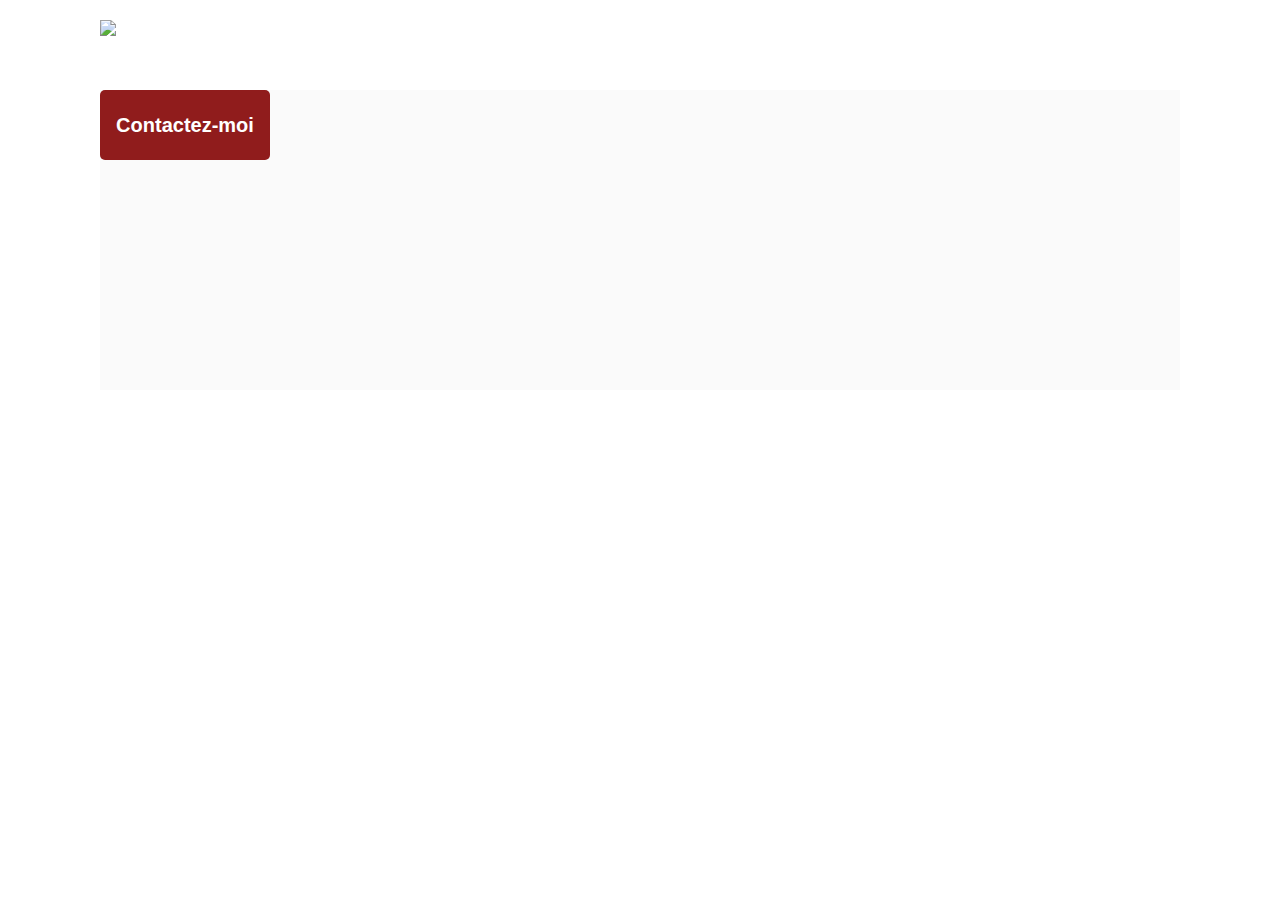
==== photographer.html @ 0a45e3cf "Allègement du code pour JS index" ====
<!DOCTYPE html>
<html>
  <head>
    <link href="sass/style.css" rel="stylesheet" type="text/css" />
    <meta charset="utf-8" />
    <meta name="viewport" content="width=device-width, initial-scale=1" />
    <link rel="icon" type="image/png" href="assets/favicon.png" />
    <link
      href="https://fonts.googleapis.com/css?family=DM+Sans&display=swap"
      rel="stylesheet"
    />
    <title>Fisheye - photographer</title>
    <link rel="icon" type="image/x-icon" href="/assets/icons/favicon.png">
  </head>
  <body>
    <header>
      <img src="assets/images/logo.png" class="logo" />
    </header>
    <main id="main">
      <div class="photograph-header">
        <button class="contact_button" onclick="displayModal()">
          Contactez-moi
        </button>
      </div>
    </main>
    <div id="contact_modal">
      <div class="modal">
        <header>
          <h2>Contactez-moi</h2>
          <img src="assets/icons/close.svg" onclick="closeModal()" />
        </header>
        <form>
          <div>
            <label>Prénom</label>
            <input />
          </div>
          <div>
            <label>Nom</label>
            <input />
          </div>
          <div>
            <label>Email</label>
            <input />
          </div>
          <div>
            <label>Votre message</label>
            <input />
          </div>
          <button class="contact_button">Envoyer</button>
        </form>
      </div>
    </div>
    <script src="scripts/factories/photographer-cards.js"></script>
    <script src="scripts/pages/index.js"></script>
    <script src="scripts/pages/photographer.js"></script>
    <script src="/scripts/utils/contactForm.js"></script>
  </body>
</html>
---- sass/style.css ----
* {
  margin: 0;
  padding: 0;
  -webkit-box-sizing: border-box;
          box-sizing: border-box;
}

body {
  font-family: "DM Sans", sans-serif;
  margin-bottom: 50px;
}

a {
  text-decoration: none;
  color: unset;
  font-weight: unset;
}

header {
  display: -webkit-box;
  display: -ms-flexbox;
  display: flex;
  -webkit-box-orient: horizontal;
  -webkit-box-direction: normal;
      -ms-flex-direction: row;
          flex-direction: row;
  -webkit-box-pack: justify;
      -ms-flex-pack: justify;
          justify-content: space-between;
  -webkit-box-align: center;
      -ms-flex-align: center;
          align-items: center;
  height: 90px;
}

h1 {
  color: #901C1C;
  margin-right: 100px;
}

.logo {
  height: 50px;
  margin-left: 100px;
}

.photographer_section {
  display: -ms-grid;
  display: grid;
  -ms-grid-columns: 1fr 1fr 1fr;
      grid-template-columns: 1fr 1fr 1fr;
  gap: 70px;
  margin-top: 100px;
}

.photographer-card {
  justify-self: center;
  display: -webkit-box;
  display: -ms-flexbox;
  display: flex;
  -webkit-box-pack: center;
      -ms-flex-pack: center;
          justify-content: center;
  -webkit-box-align: center;
      -ms-flex-align: center;
          align-items: center;
  -webkit-box-orient: vertical;
  -webkit-box-direction: normal;
      -ms-flex-direction: column;
          flex-direction: column;
}

.photographer-card__link {
  justify-self: center;
  display: -webkit-box;
  display: -ms-flexbox;
  display: flex;
  -webkit-box-pack: center;
      -ms-flex-pack: center;
          justify-content: center;
  -webkit-box-align: center;
      -ms-flex-align: center;
          align-items: center;
  -webkit-box-orient: vertical;
  -webkit-box-direction: normal;
      -ms-flex-direction: column;
          flex-direction: column;
}

.photographer-card__link__portrait {
  height: 200px;
  width: 200px;
  border-radius: 50%;
  -o-object-fit: cover;
     object-fit: cover;
}

.photographer-card__link__name {
  color: #D3573C;
  font-size: 30px;
}

.photographer-card__city {
  font-size: 13px;
  color: #901C1C;
}

.photographer-card__tagline {
  font-size: 10px;
}

.photographer-card__price {
  font-size: 9px;
  color: #525252;
}

.photographer_section article p {
  padding: 0;
  margin: 0;
}

.photograph-header {
  background-color: #fafafa;
  height: 300px;
  margin: 0 100px;
}

.contact_button {
  font-size: 20px;
  font-weight: bold;
  color: white;
  padding: 11px;
  width: 170px;
  height: 70px;
  border: none;
  background-color: #901C1C;
  border-radius: 5px;
  cursor: pointer;
}

#contact_modal {
  display: none;
}

.modal {
  border-radius: 5px;
  background-color: #db8876;
  width: 50%;
  display: -webkit-box;
  display: -ms-flexbox;
  display: flex;
  -webkit-box-orient: vertical;
  -webkit-box-direction: normal;
      -ms-flex-direction: column;
          flex-direction: column;
  -webkit-box-align: center;
      -ms-flex-align: center;
          align-items: center;
  -webkit-box-pack: justify;
      -ms-flex-pack: justify;
          justify-content: space-between;
  padding: 35px;
  margin: auto;
}

.modal header {
  -webkit-box-pack: justify;
      -ms-flex-pack: justify;
          justify-content: space-between;
  width: 100%;
}

.modal header img {
  cursor: pointer;
}

.modal header h2 {
  font-size: 64px;
  font-weight: normal;
  text-align: center;
}

form {
  display: -webkit-box;
  display: -ms-flexbox;
  display: flex;
  width: 100%;
  -webkit-box-orient: vertical;
  -webkit-box-direction: normal;
      -ms-flex-direction: column;
          flex-direction: column;
  -webkit-box-align: start;
      -ms-flex-align: start;
          align-items: flex-start;
}

form label {
  color: #312e2e;
  font-size: 36px;
}

form div {
  display: -webkit-box;
  display: -ms-flexbox;
  display: flex;
  -webkit-box-orient: vertical;
  -webkit-box-direction: normal;
      -ms-flex-direction: column;
          flex-direction: column;
  width: 100%;
  -webkit-box-align: self-start;
      -ms-flex-align: self-start;
          align-items: self-start;
  margin-bottom: 26px;
}

form input {
  width: 100%;
  height: 68px;
  border: none;
  border-radius: 5px;
}

@media screen and (max-width: 992px) {
  header {
    display: -webkit-box;
    display: -ms-flexbox;
    display: flex;
    -webkit-box-orient: vertical;
    -webkit-box-direction: normal;
        -ms-flex-direction: column;
            flex-direction: column;
    -webkit-box-align: center;
        -ms-flex-align: center;
            align-items: center;
    margin-top: 50px;
    height: -webkit-fit-content;
    height: -moz-fit-content;
    height: fit-content;
  }
  header a {
    -ms-flex-item-align: center;
        -ms-grid-row-align: center;
        align-self: center;
  }
  .logo {
    margin-left: 0;
  }
  h1 {
    margin-right: 0;
    margin-top: 100px;
  }
  .photographer_section {
    -ms-grid-columns: 1fr 1fr;
        grid-template-columns: 1fr 1fr;
  }
}

@media screen and (max-width: 768px) {
  .photographer_section {
    -ms-grid-columns: 1fr;
        grid-template-columns: 1fr;
  }
}
/*# sourceMappingURL=style.css.map */
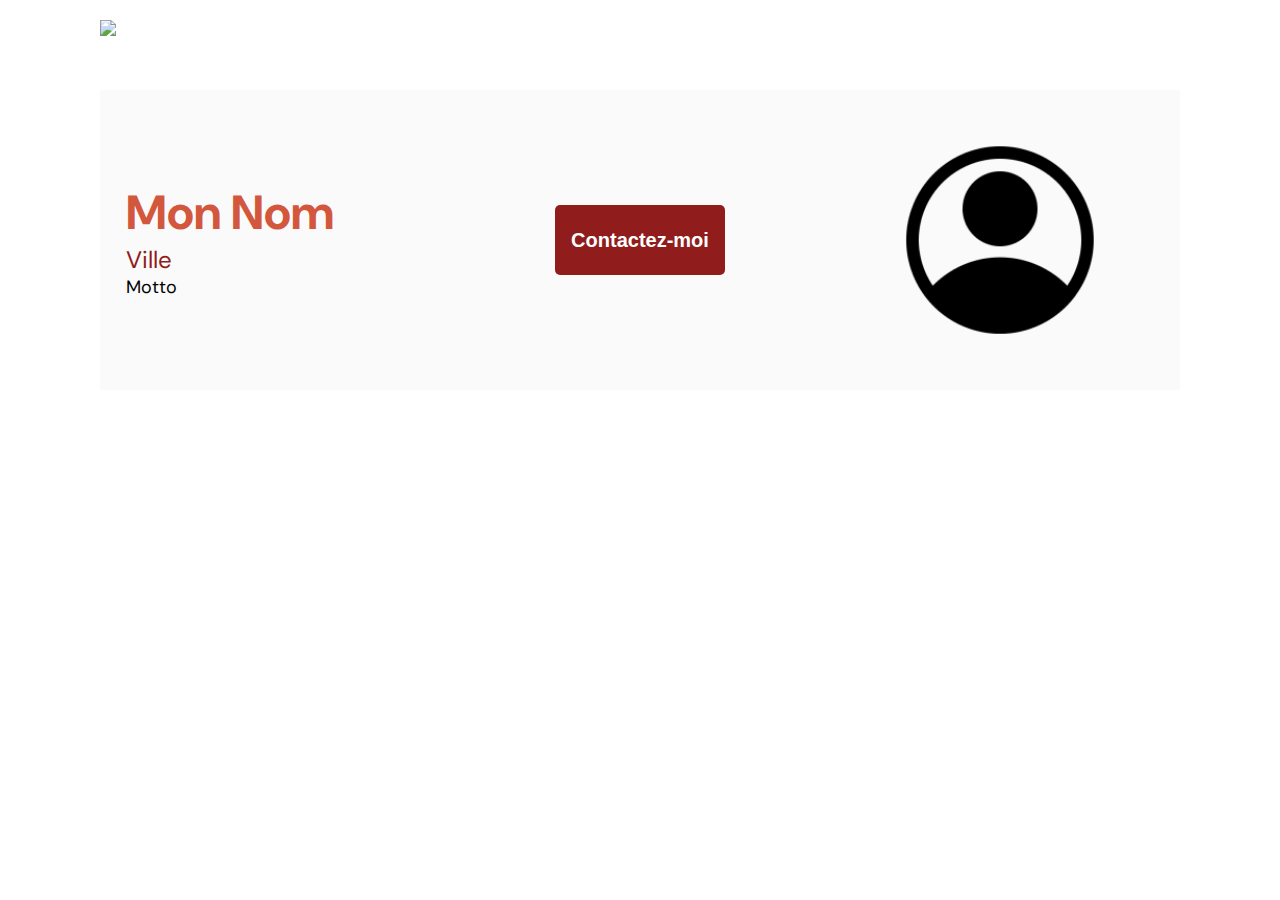
==== commit aded700e: "Mise en place du header (page photographe) No data" ====
--- a/photographer.html
+++ b/photographer.html
@@ -18,9 +18,6 @@
     </header>
     <main id="main">
       <div class="photograph-header">
-        <button class="contact_button" onclick="displayModal()">
-          Contactez-moi
-        </button>
       </div>
     </main>
     <div id="contact_modal">
--- a/sass/style.css
+++ b/sass/style.css
@@ -14,6 +14,14 @@
   text-decoration: none;
   color: unset;
   font-weight: unset;
+}
+
+.portrait {
+  height: 200px;
+  width: 200px;
+  border-radius: 50%;
+  -o-object-fit: cover;
+     object-fit: cover;
 }
 
 header {
@@ -86,14 +94,6 @@
           flex-direction: column;
 }
 
-.photographer-card__link__portrait {
-  height: 200px;
-  width: 200px;
-  border-radius: 50%;
-  -o-object-fit: cover;
-     object-fit: cover;
-}
-
 .photographer-card__link__name {
   color: #D3573C;
   font-size: 30px;
@@ -119,9 +119,31 @@
 }
 
 .photograph-header {
+  display: -ms-grid;
+  display: grid;
+  -ms-grid-columns: 1fr 1fr 1fr;
+      grid-template-columns: 1fr 1fr 1fr;
+  justify-items: center;
+  -webkit-box-align: center;
+      -ms-flex-align: center;
+          align-items: center;
   background-color: #fafafa;
   height: 300px;
   margin: 0 100px;
+}
+
+.photograph-header__name {
+  color: #D3573C;
+  font-size: 48px;
+}
+
+.photograph-header__city {
+  color: #901C1C;
+  font-size: 24px;
+}
+
+.photograph-header__tagline {
+  font-size: 18px;
 }
 
 .contact_button {
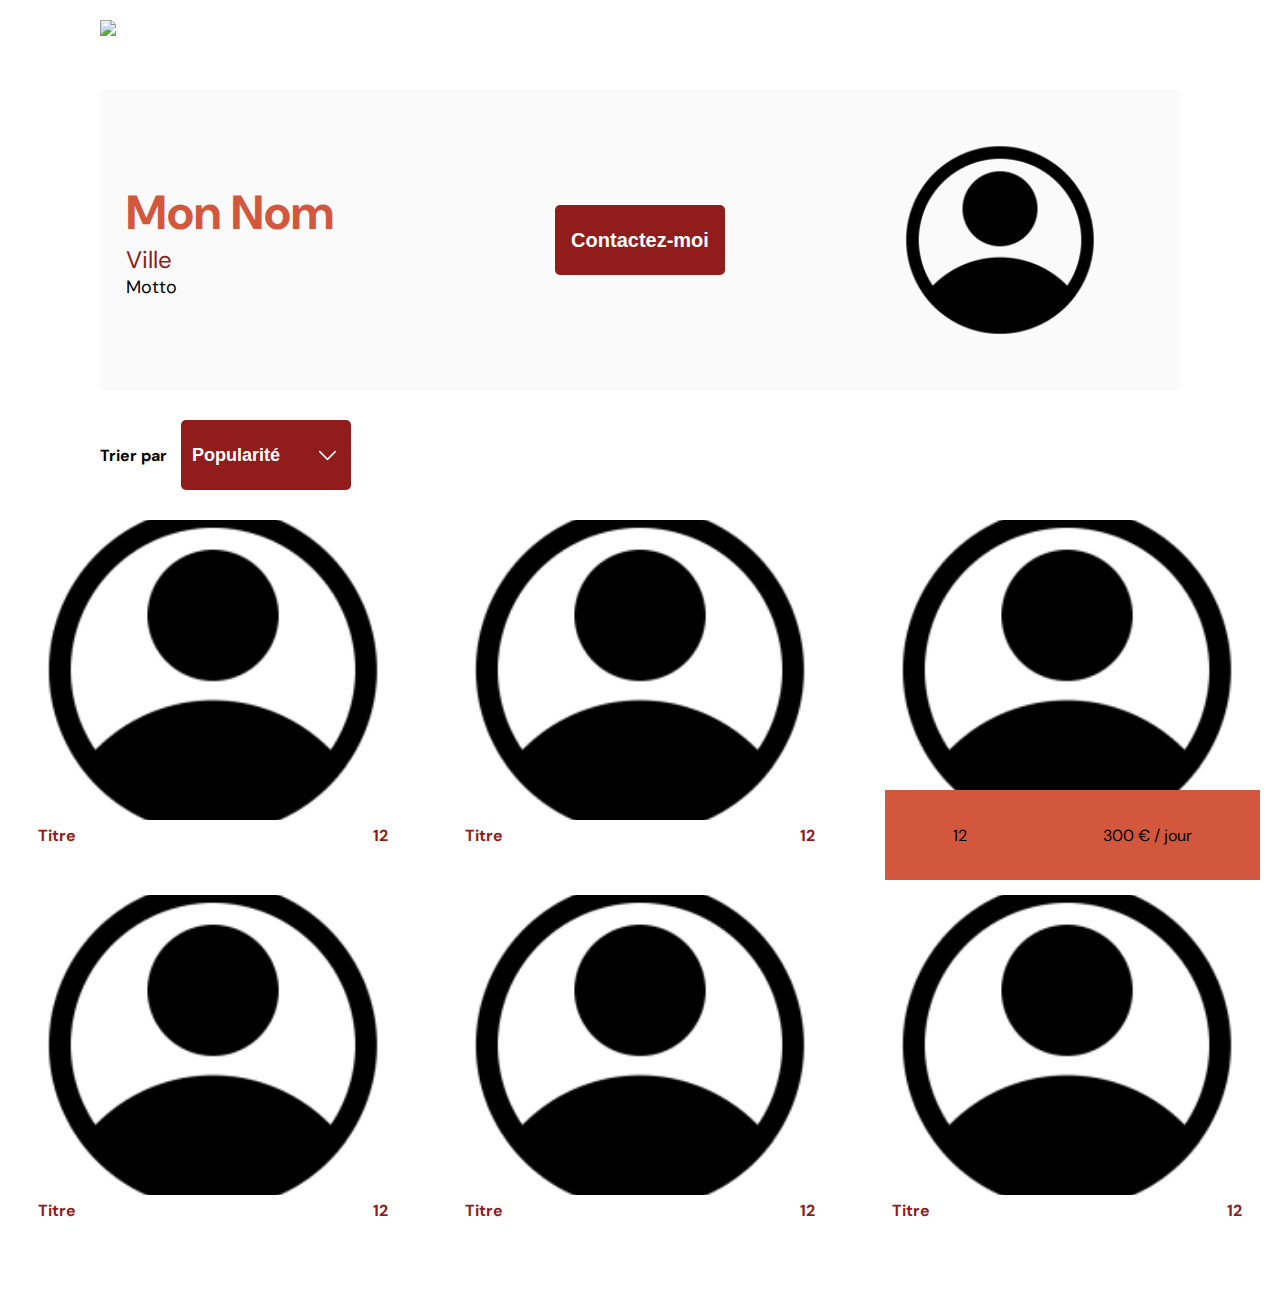
==== commit fe2c7508: "Intégration HTML pour la page photographer (No JS)" ====
--- a/photographer.html
+++ b/photographer.html
@@ -4,6 +4,7 @@
     <link href="sass/style.css" rel="stylesheet" type="text/css" />
     <meta charset="utf-8" />
     <meta name="viewport" content="width=device-width, initial-scale=1" />
+    <script src="https://kit.fontawesome.com/9fa366edcd.js" crossorigin="anonymous"></script>
     <link rel="icon" type="image/png" href="assets/favicon.png" />
     <link
       href="https://fonts.googleapis.com/css?family=DM+Sans&display=swap"
@@ -18,6 +19,59 @@
     </header>
     <main id="main">
       <div class="photograph-header">
+      </div>
+
+      <div class="sticker">
+        <p class=sticker__likes>12 <span class="fas fa-heart"></span></p>
+        <p class="sticker__price">300 € / jour</p>
+      </div>
+
+
+      <!-- Création HTML -->
+      <div class="mediaCard-container" >
+        <article class="mediaCard">
+          <img class="mediaCard__thumbnail" src="/assets/images/photographers/account.png" alt="test">
+          <div class="mediaCard__header">
+            <p class="mediaCard__header__title">Titre</p>
+            <p class="mediaCard__header__favcount">12 <span class="fas fa-heart"></span></p>
+          </div>
+        </article>
+        <article class="mediaCard">
+          <img class="mediaCard__thumbnail" src="/assets/images/photographers/account.png" alt="test">
+          <div class="mediaCard__header">
+            <p class="mediaCard__header__title">Titre</p>
+            <p class="mediaCard__header__favcount">12 <span class="fas fa-heart"></span></p>
+          </div>
+        </article>
+        <article class="mediaCard">
+          <img class="mediaCard__thumbnail" src="/assets/images/photographers/account.png" alt="test">
+          <div class="mediaCard__header">
+            <p class="mediaCard__header__title">Titre</p>
+            <p class="mediaCard__header__favcount">12 <span class="fas fa-heart"></span></p>
+          </div>
+        </article>
+        <article class="mediaCard">
+          <img class="mediaCard__thumbnail" src="/assets/images/photographers/account.png" alt="test">
+          <div class="mediaCard__header">
+            <p class="mediaCard__header__title">Titre</p>
+            <p class="mediaCard__header__favcount">12 <span class="fas fa-heart"></span></p>
+          </div>
+        </article>
+        <article class="mediaCard">
+          <img class="mediaCard__thumbnail" src="/assets/images/photographers/account.png" alt="test">
+          <div class="mediaCard__header">
+            <p class="mediaCard__header__title">Titre</p>
+            <p class="mediaCard__header__favcount">12 <span class="fas fa-heart"></span></p>
+          </div>
+        </article>
+        <article class="mediaCard">
+          <img class="mediaCard__thumbnail" src="/assets/images/photographers/account.png" alt="test">
+          <div class="mediaCard__header">
+            <p class="mediaCard__header__title">Titre</p>
+            <p class="mediaCard__header__favcount">12 <span class="fas fa-heart"></span></p>
+          </div>
+        </article>
+       
       </div>
     </main>
     <div id="contact_modal">
@@ -48,7 +102,6 @@
       </div>
     </div>
     <script src="scripts/factories/photographer-cards.js"></script>
-    <script src="scripts/pages/index.js"></script>
     <script src="scripts/pages/photographer.js"></script>
     <script src="/scripts/utils/contactForm.js"></script>
   </body>
--- a/sass/style.css
+++ b/sass/style.css
@@ -14,6 +14,11 @@
   text-decoration: none;
   color: unset;
   font-weight: unset;
+}
+
+label {
+  font-weight: bold;
+  margin-right: 10px;
 }
 
 .portrait {
@@ -22,6 +27,31 @@
   border-radius: 50%;
   -o-object-fit: cover;
      object-fit: cover;
+}
+
+.sort {
+  width: 170px;
+  position: relative;
+  font-size: 18px;
+  font-weight: bold;
+  color: white;
+  padding: 11px;
+  height: 70px;
+  border: none;
+  background-color: #901C1C;
+  border-radius: 5px;
+  cursor: pointer;
+  appearance: none;
+  -webkit-appearance: none;
+  -moz-appearance: none;
+  background-image: url("/assets/icons/arrow-down.svg");
+  background-repeat: no-repeat;
+  background-size: 10%;
+  background-position: right 10% top 50%;
+}
+
+.sort:focus, .sort:hover {
+  outline: none;
 }
 
 header {
@@ -144,6 +174,10 @@
 
 .photograph-header__tagline {
   font-size: 18px;
+}
+
+.photograph-media {
+  margin: 30px 100px 0 100px;
 }
 
 .contact_button {
@@ -283,4 +317,57 @@
         grid-template-columns: 1fr;
   }
 }
+
+.mediaCard-container {
+  display: -ms-grid;
+  display: grid;
+  -ms-grid-columns: 1fr 1fr 1fr;
+      grid-template-columns: 1fr 1fr 1fr;
+  row-gap: 25px;
+  justify-items: center;
+  -webkit-box-align: center;
+      -ms-flex-align: center;
+          align-items: center;
+}
+
+.mediaCard {
+  width: 350px;
+  height: 350px;
+}
+
+.mediaCard__thumbnail {
+  height: 300px;
+  width: 350px;
+  -o-object-fit: cover;
+     object-fit: cover;
+}
+
+.mediaCard__header {
+  color: #901C1C;
+  font-weight: bolder;
+  display: -webkit-box;
+  display: -ms-flexbox;
+  display: flex;
+  -webkit-box-pack: justify;
+      -ms-flex-pack: justify;
+          justify-content: space-between;
+  height: 50px;
+}
+
+.sticker {
+  display: -webkit-box;
+  display: -ms-flexbox;
+  display: flex;
+  -ms-flex-pack: distribute;
+      justify-content: space-around;
+  -webkit-box-align: center;
+      -ms-flex-align: center;
+          align-items: center;
+  position: fixed;
+  right: 20px;
+  bottom: 20px;
+  height: 90px;
+  width: 375px;
+  background-color: #D3573C;
+}
 /*# sourceMappingURL=style.css.map */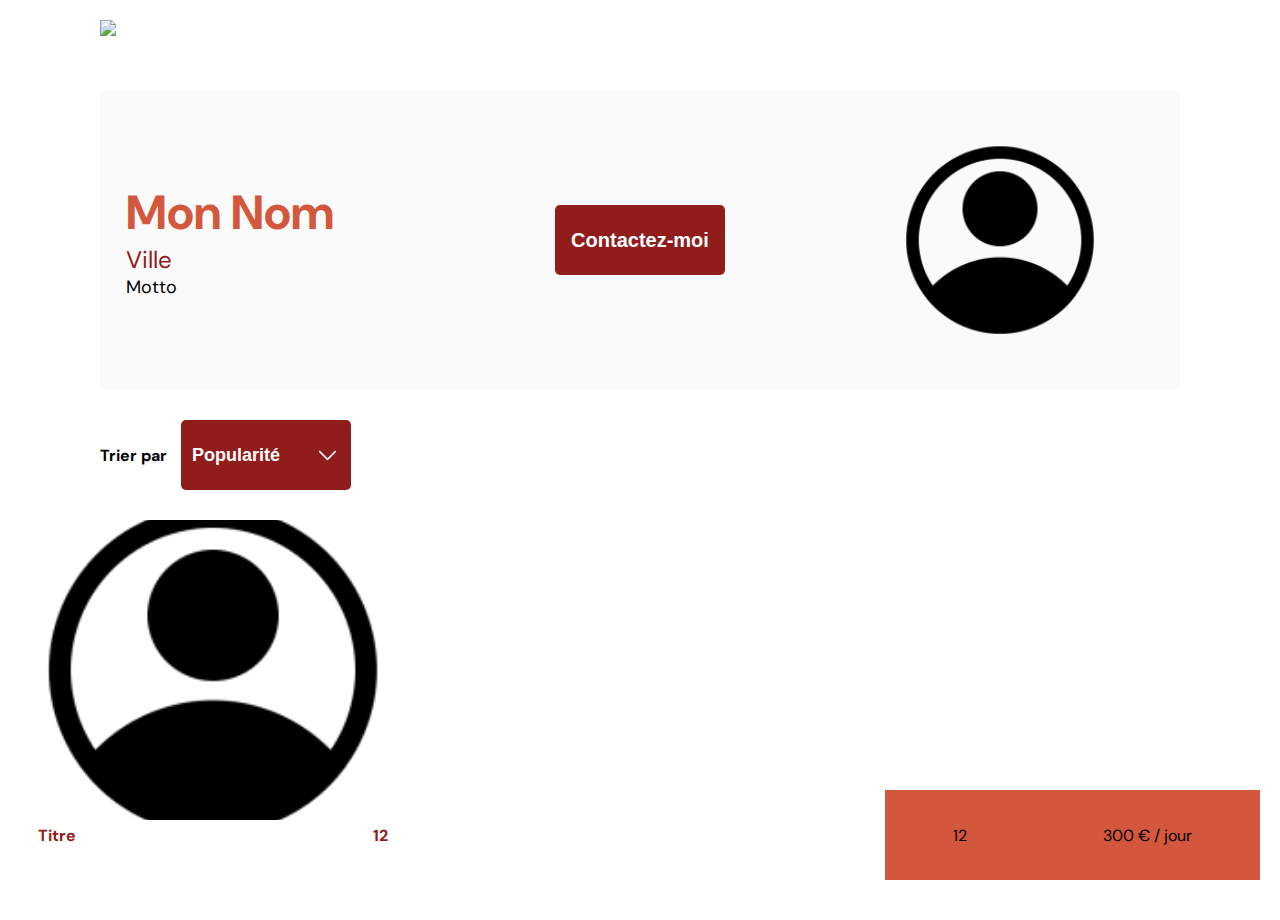
==== commit 1852a35a: "Isolation du script API" ====
--- a/photographer.html
+++ b/photographer.html
@@ -4,74 +4,45 @@
     <link href="sass/style.css" rel="stylesheet" type="text/css" />
     <meta charset="utf-8" />
     <meta name="viewport" content="width=device-width, initial-scale=1" />
-    <script src="https://kit.fontawesome.com/9fa366edcd.js" crossorigin="anonymous"></script>
+    <script
+      src="https://kit.fontawesome.com/9fa366edcd.js"
+      crossorigin="anonymous"
+    ></script>
     <link rel="icon" type="image/png" href="assets/favicon.png" />
     <link
       href="https://fonts.googleapis.com/css?family=DM+Sans&display=swap"
       rel="stylesheet"
     />
     <title>Fisheye - photographer</title>
-    <link rel="icon" type="image/x-icon" href="/assets/icons/favicon.png">
+    <link rel="icon" type="image/x-icon" href="/assets/icons/favicon.png" />
   </head>
   <body>
     <header>
       <img src="assets/images/logo.png" class="logo" />
     </header>
     <main id="main">
-      <div class="photograph-header">
-      </div>
+      <div class="photograph-header"></div>
 
       <div class="sticker">
-        <p class=sticker__likes>12 <span class="fas fa-heart"></span></p>
+        <p class="sticker__likes">12 <span class="fas fa-heart"></span></p>
         <p class="sticker__price">300 € / jour</p>
       </div>
 
-
       <!-- Création HTML -->
-      <div class="mediaCard-container" >
+      <div class="mediaCard-container">
         <article class="mediaCard">
-          <img class="mediaCard__thumbnail" src="/assets/images/photographers/account.png" alt="test">
+          <img
+            class="mediaCard__thumbnail"
+            src="/assets/images/photographers/account.png"
+            alt="test"
+          />
           <div class="mediaCard__header">
             <p class="mediaCard__header__title">Titre</p>
-            <p class="mediaCard__header__favcount">12 <span class="fas fa-heart"></span></p>
+            <p class="mediaCard__header__favcount">
+              12 <span class="fas fa-heart"></span>
+            </p>
           </div>
         </article>
-        <article class="mediaCard">
-          <img class="mediaCard__thumbnail" src="/assets/images/photographers/account.png" alt="test">
-          <div class="mediaCard__header">
-            <p class="mediaCard__header__title">Titre</p>
-            <p class="mediaCard__header__favcount">12 <span class="fas fa-heart"></span></p>
-          </div>
-        </article>
-        <article class="mediaCard">
-          <img class="mediaCard__thumbnail" src="/assets/images/photographers/account.png" alt="test">
-          <div class="mediaCard__header">
-            <p class="mediaCard__header__title">Titre</p>
-            <p class="mediaCard__header__favcount">12 <span class="fas fa-heart"></span></p>
-          </div>
-        </article>
-        <article class="mediaCard">
-          <img class="mediaCard__thumbnail" src="/assets/images/photographers/account.png" alt="test">
-          <div class="mediaCard__header">
-            <p class="mediaCard__header__title">Titre</p>
-            <p class="mediaCard__header__favcount">12 <span class="fas fa-heart"></span></p>
-          </div>
-        </article>
-        <article class="mediaCard">
-          <img class="mediaCard__thumbnail" src="/assets/images/photographers/account.png" alt="test">
-          <div class="mediaCard__header">
-            <p class="mediaCard__header__title">Titre</p>
-            <p class="mediaCard__header__favcount">12 <span class="fas fa-heart"></span></p>
-          </div>
-        </article>
-        <article class="mediaCard">
-          <img class="mediaCard__thumbnail" src="/assets/images/photographers/account.png" alt="test">
-          <div class="mediaCard__header">
-            <p class="mediaCard__header__title">Titre</p>
-            <p class="mediaCard__header__favcount">12 <span class="fas fa-heart"></span></p>
-          </div>
-        </article>
-       
       </div>
     </main>
     <div id="contact_modal">
@@ -101,6 +72,7 @@
         </form>
       </div>
     </div>
+    <script src="scripts/api_manager.js"></script>
     <script src="scripts/factories/photographer-cards.js"></script>
     <script src="scripts/pages/photographer.js"></script>
     <script src="/scripts/utils/contactForm.js"></script>
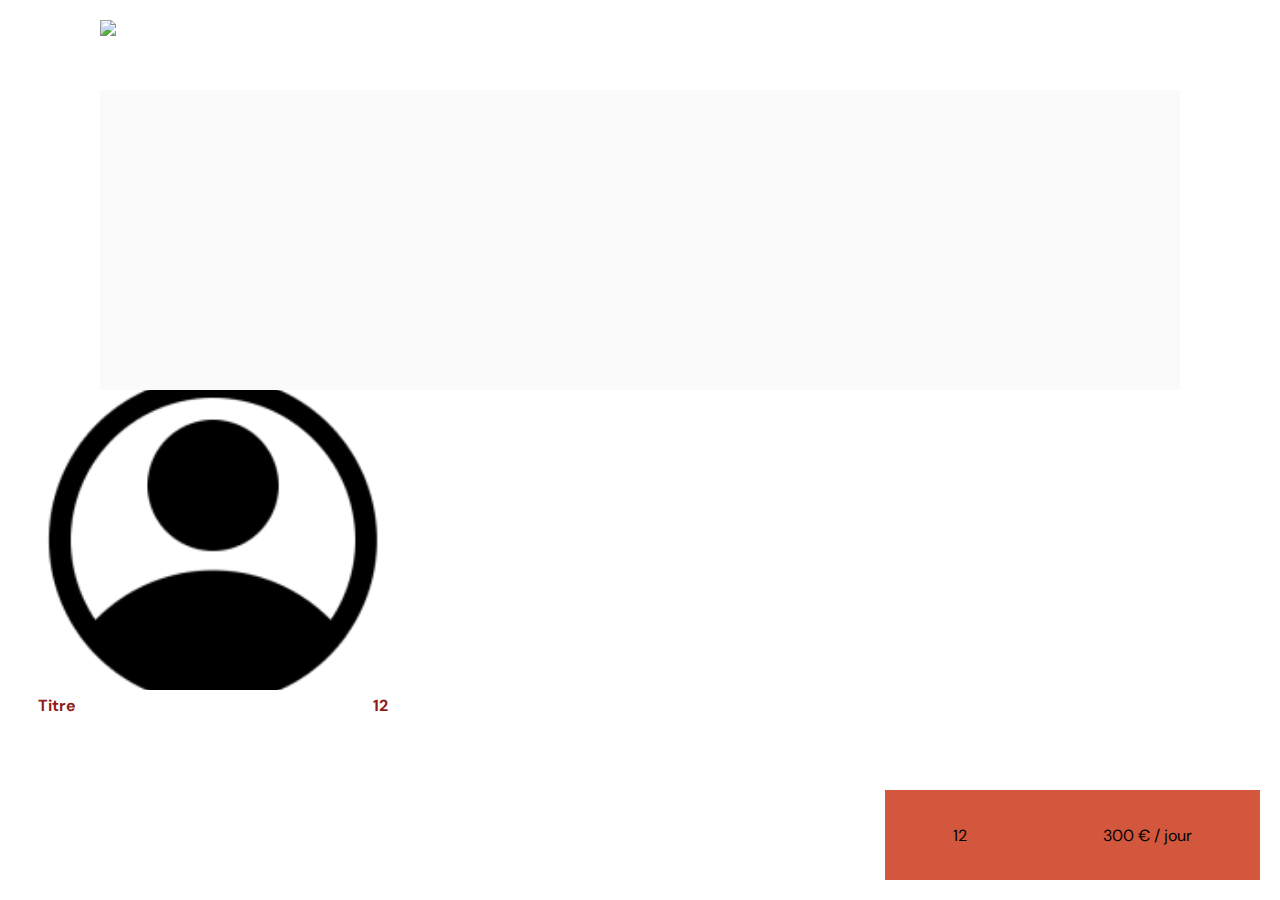
==== commit 13b0c1bb: "Chargement des données pour header (Page profile)" ====
--- a/photographer.html
+++ b/photographer.html
@@ -72,9 +72,9 @@
         </form>
       </div>
     </div>
-    <script src="scripts/api_manager.js"></script>
+    <script src="scripts/main-api.js"></script>
+    <script src="scripts/pages/photographer.js"></script>
     <script src="scripts/factories/photographer-cards.js"></script>
-    <script src="scripts/pages/photographer.js"></script>
     <script src="/scripts/utils/contactForm.js"></script>
   </body>
 </html>
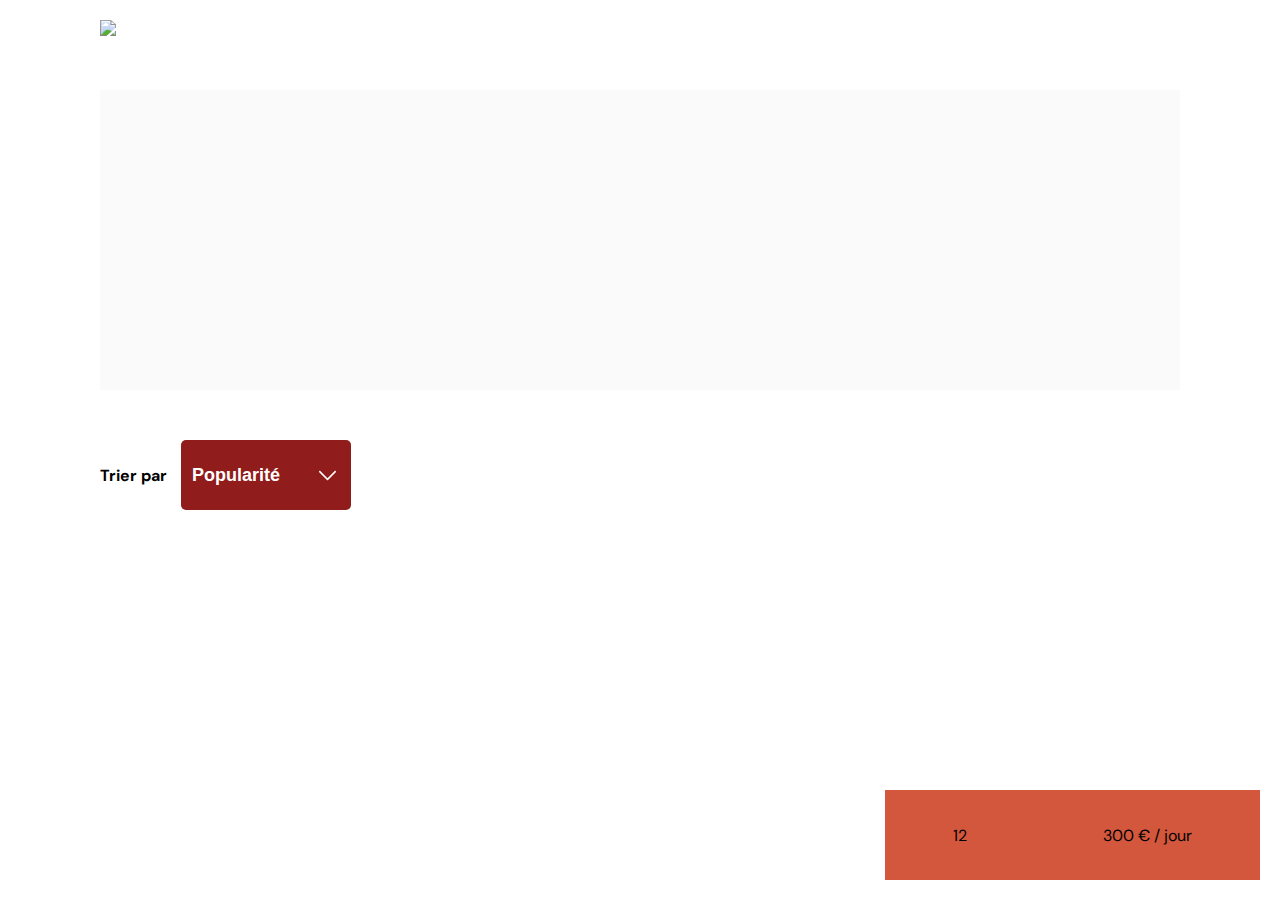
==== commit 1dfb46ad: "Refactorisation du code et implémentation medias" ====
--- a/photographer.html
+++ b/photographer.html
@@ -28,22 +28,19 @@
         <p class="sticker__price">300 € / jour</p>
       </div>
 
+      <div class="media-section">
+        <div class="mediaCard-filter">
+          <label for="sort">Trier par</label>
+          <select name="sort" id="sort" class="sort">
+            <option value="popularité">Popularité</option>
+            <option value="date">Date</option>
+            <option value="titre">Titre</option>
+          </select>
+        </div>
+
+        <div class="mediaCard-container"></div>
+
       <!-- Création HTML -->
-      <div class="mediaCard-container">
-        <article class="mediaCard">
-          <img
-            class="mediaCard__thumbnail"
-            src="/assets/images/photographers/account.png"
-            alt="test"
-          />
-          <div class="mediaCard__header">
-            <p class="mediaCard__header__title">Titre</p>
-            <p class="mediaCard__header__favcount">
-              12 <span class="fas fa-heart"></span>
-            </p>
-          </div>
-        </article>
-      </div>
     </main>
     <div id="contact_modal">
       <div class="modal">
--- a/sass/style.css
+++ b/sass/style.css
@@ -318,12 +318,22 @@
   }
 }
 
+.media-section {
+  margin: 0 100px;
+}
+
+.mediaCard-filter {
+  margin-block: 50px;
+}
+
 .mediaCard-container {
   display: -ms-grid;
   display: grid;
   -ms-grid-columns: 1fr 1fr 1fr;
       grid-template-columns: 1fr 1fr 1fr;
   row-gap: 25px;
+  -webkit-column-gap: 25px;
+          column-gap: 25px;
   justify-items: center;
   -webkit-box-align: center;
       -ms-flex-align: center;
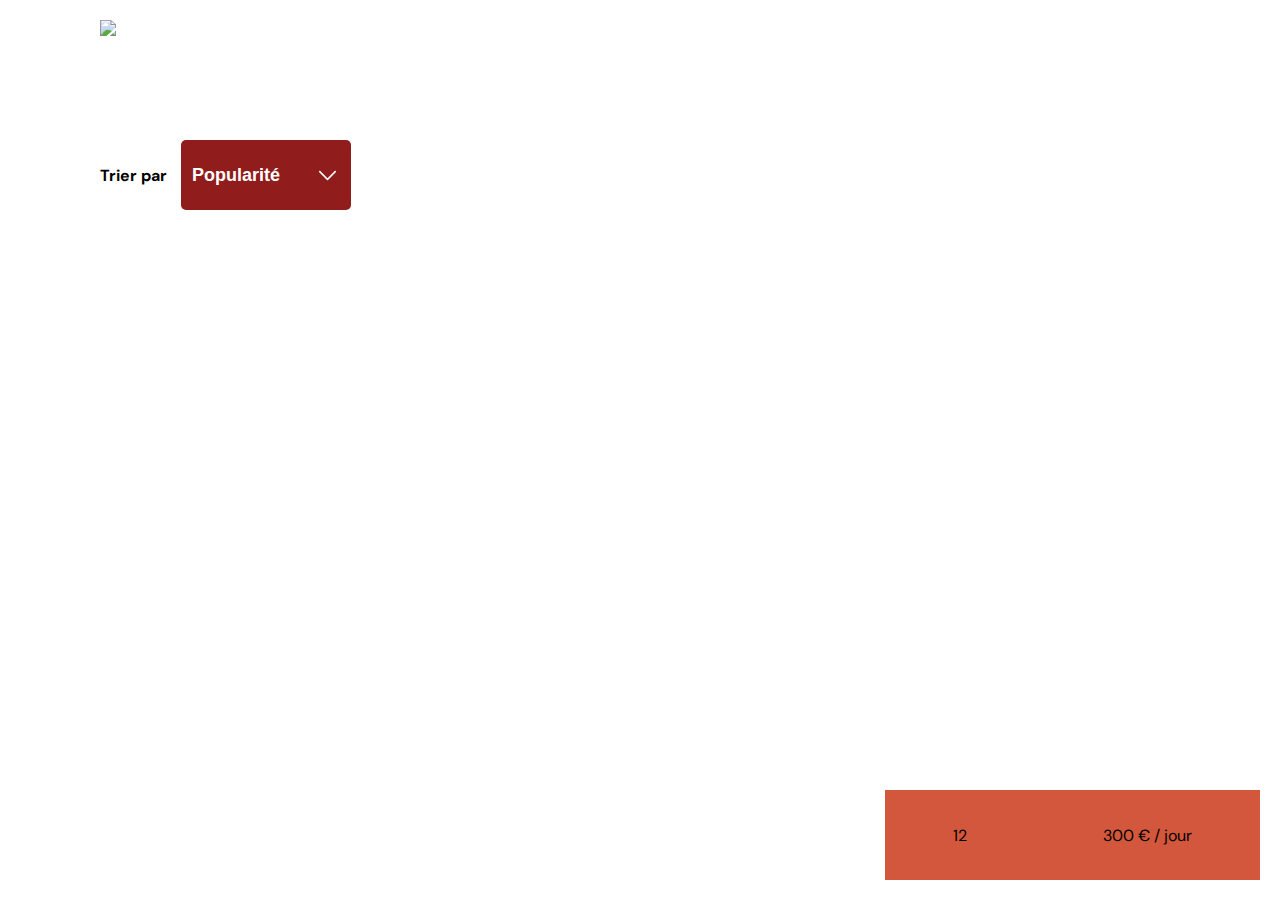
==== commit 04125bad: "Transfert des finctions dans les factories" ====
--- a/photographer.html
+++ b/photographer.html
@@ -21,7 +21,7 @@
       <img src="assets/images/logo.png" class="logo" />
     </header>
     <main id="main">
-      <div class="photograph-header"></div>
+      <!-- <div class="photograph-header"></div> -->
 
       <div class="sticker">
         <p class="sticker__likes">12 <span class="fas fa-heart"></span></p>
@@ -72,6 +72,7 @@
     <script src="scripts/main-api.js"></script>
     <script src="scripts/pages/photographer.js"></script>
     <script src="scripts/factories/photographer-cards.js"></script>
+    <script src="scripts/factories/media-card.js"></script>
     <script src="/scripts/utils/contactForm.js"></script>
   </body>
 </html>
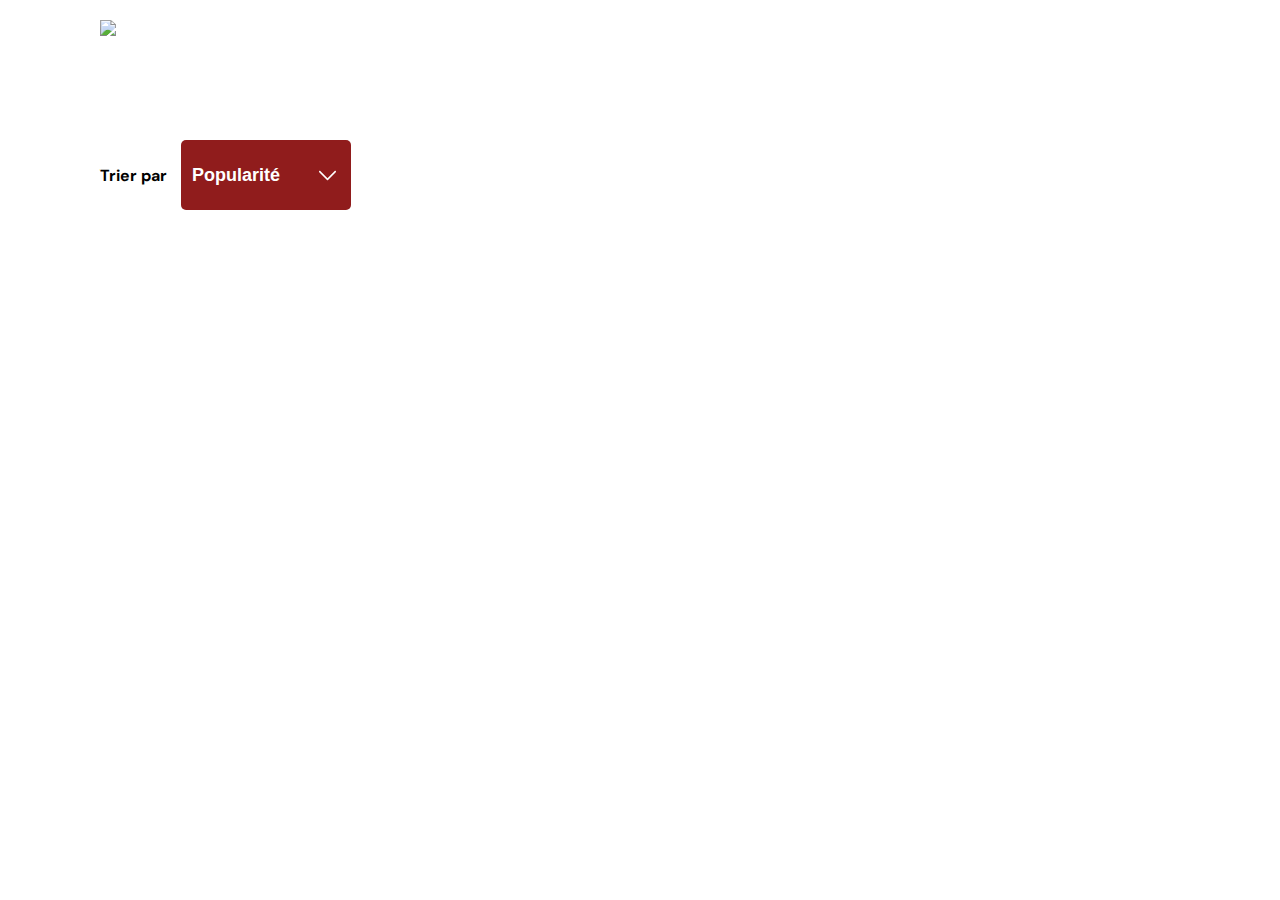
==== commit 3a154e06: "Prise en compte des données pour le sticker" ====
--- a/photographer.html
+++ b/photographer.html
@@ -21,13 +21,6 @@
       <img src="assets/images/logo.png" class="logo" />
     </header>
     <main id="main">
-      <!-- <div class="photograph-header"></div> -->
-
-      <div class="sticker">
-        <p class="sticker__likes">12 <span class="fas fa-heart"></span></p>
-        <p class="sticker__price">300 € / jour</p>
-      </div>
-
       <div class="media-section">
         <div class="mediaCard-filter">
           <label for="sort">Trier par</label>
